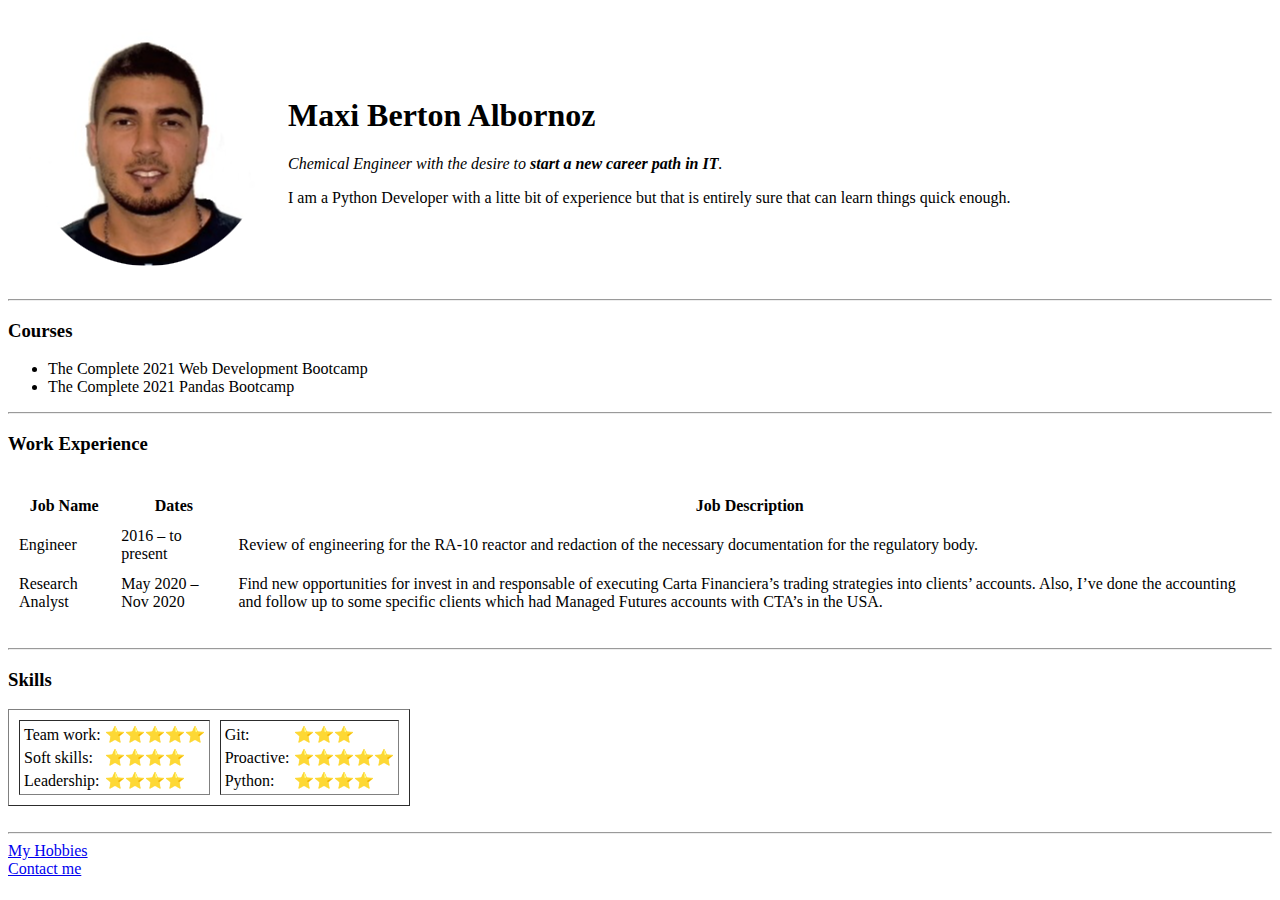
==== index.html @ 4f768afd "add initial cv website files" ====
<!DOCTYPE html>
<html lang="en">
<head>
    <meta charset="UTF-8">
    <title>Maxi's Personal Site</title>
</head>
<body>
    <table cellspacing="20">
        <tr>
            <td><img src="foto_mia_circle.png" alt="Maxi's profile picture"></td>
            <td><h1>Maxi Berton Albornoz</h1>
                <p><em>Chemical Engineer with the desire to <strong>start a new career path in IT</strong>.</em></p>
                <p>I am a Python Developer with a litte bit of experience but that is entirely sure that can learn things quick enough.</p></td>
        </tr>
    </table>
    <hr>

    <h3>Courses</h3>

        <ul>
            <li>The Complete 2021 Web Development Bootcamp</li>
            <li>The Complete 2021 Pandas Bootcamp</li>
        </ul>
    <hr>
    
    <h3>Work Experience</h3>

        <table cellspacing="10">
            <th>
                <tr>
                    <th>Job Name</th>
                    <th>Dates</th>
                    <th>Job Description</th>
                </tr>
            </th>
            <tbody>
                <tr>
                    <td>Engineer</td>
                    <td>2016 – to present</td>
                    <td>Review of engineering for the RA-10 reactor and redaction of the necessary documentation for the regulatory body.</td>
                </tr>
                <tr>
                    <td>Research Analyst</td>
                    <td>May 2020 – Nov 2020</td>
                    <td>Find new opportunities for invest in and responsable of executing Carta Financiera’s trading strategies into clients’ accounts. Also, I’ve done the accounting and follow up to some specific clients which had Managed Futures accounts with CTA’s in the USA.</td>
                </tr>
            </tbody>
        </table>
        <br>
    <hr>
    
    <h3>Skills</h3>
        
        <table cellspacing="10" border="1">
            <tr>
                <td><table>
                    <tbody>
                        <tr>
                            <td>Team work:</td>
                            <td>⭐️⭐️⭐️⭐️⭐️</td>
                        </tr>
                        <tr>
                            <td>Soft skills:</td>
                            <td>⭐️⭐️⭐️⭐️</td>
                        </tr>
                        <tr>
                            <td>Leadership:</td>
                            <td>⭐️⭐️⭐️⭐️</td>
                        </tr>
                    </tbody>
                </table></td>
                <td><table>
                    <tbody>
                        <tr>
                            <td>Git:</td>
                            <td>⭐️⭐️⭐️</td>
                        </tr>
                        <tr>
                            <td>Proactive:</td>
                            <td>⭐️⭐️⭐️⭐️⭐️</td>
                        </tr>
                        <tr>
                            <td>Python:</td>
                            <td>⭐️⭐️⭐️⭐️</td>
                        </tr>
                    </tbody>
                </table></td>
            </tr>
        </table>
        <br>
        <hr>



    <a href="hobbies.html">My Hobbies</a>
    <br>
    <a href="contact.html">Contact me</a>

</body>
</html>
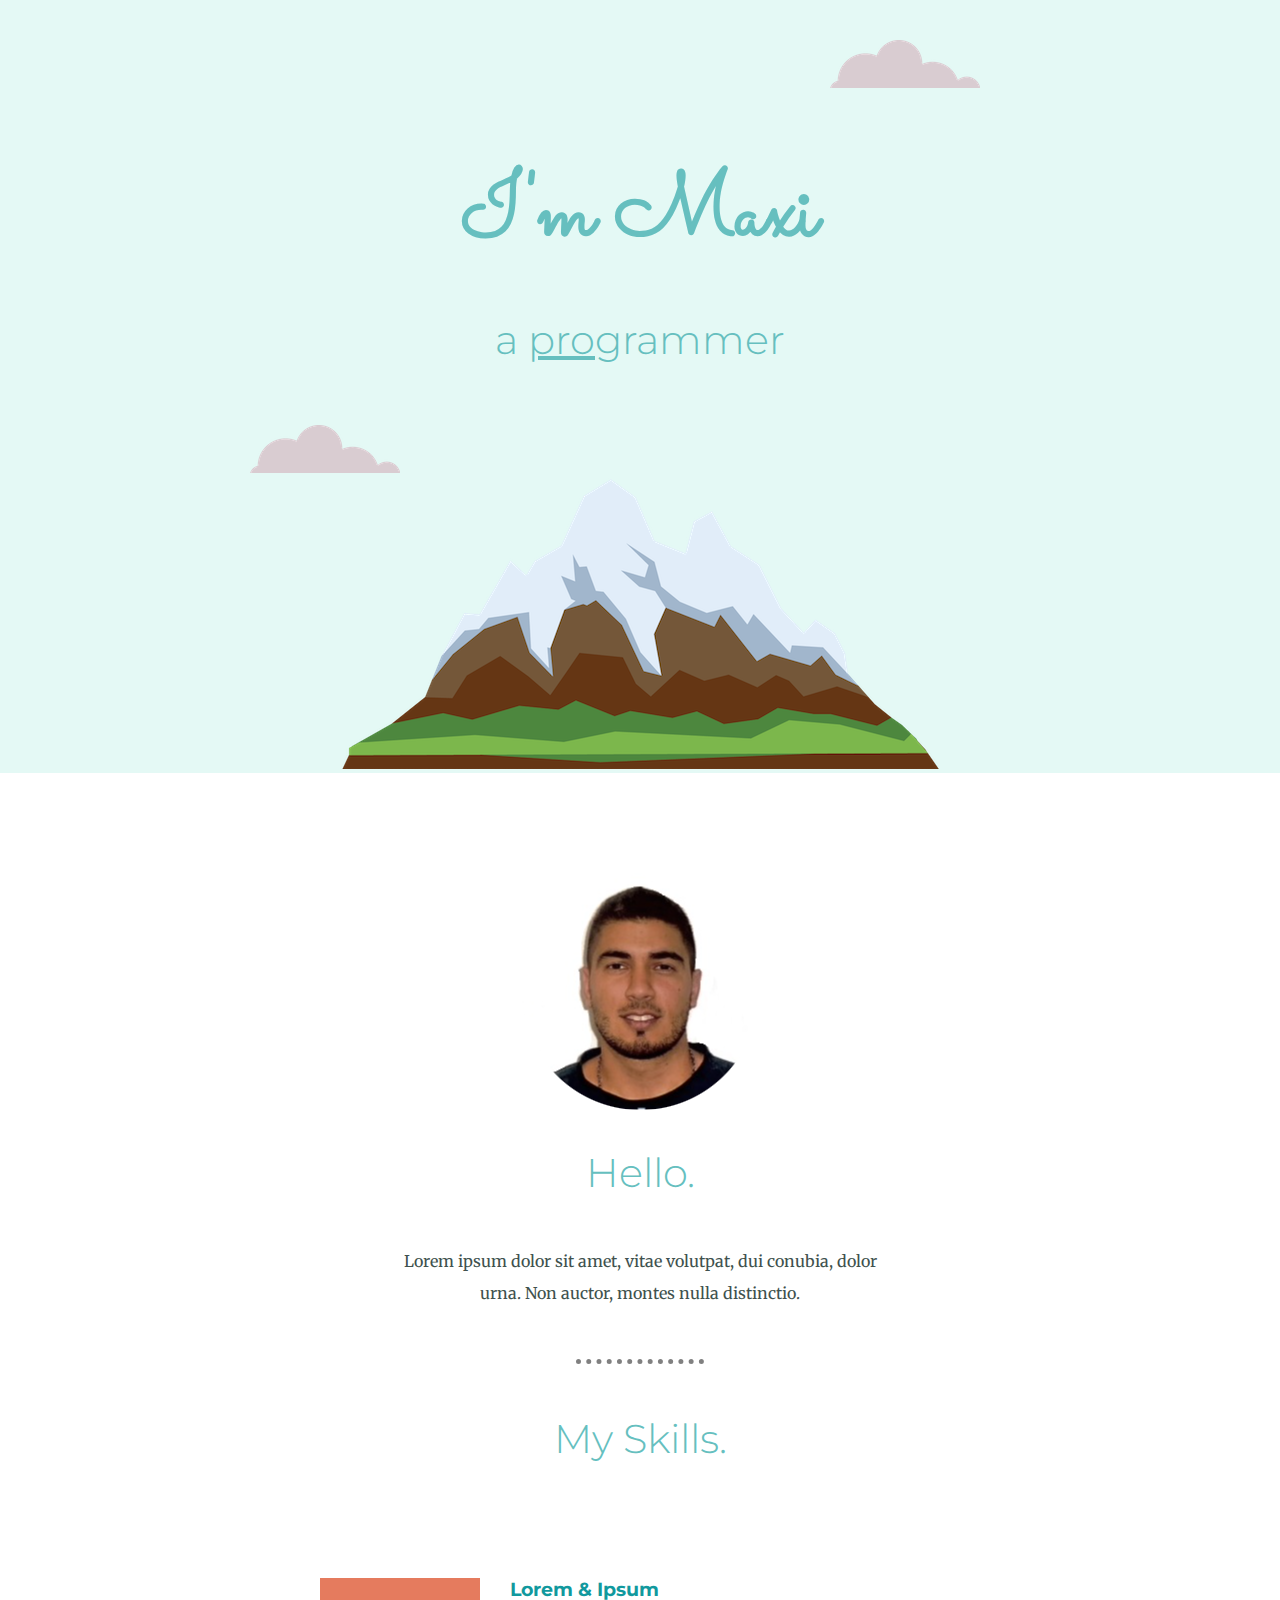
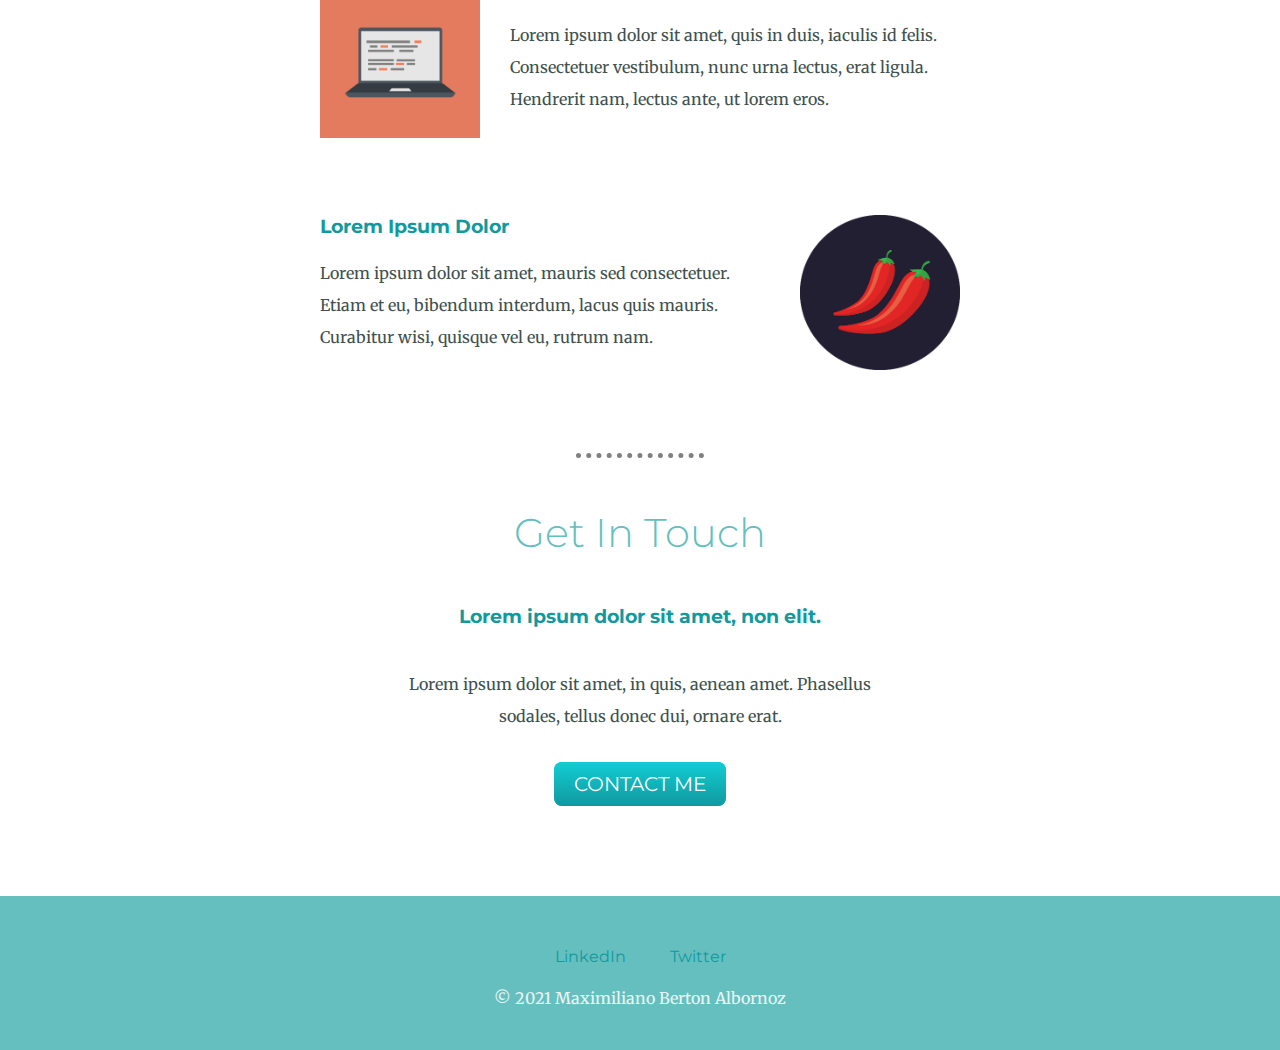
==== commit af5d2b32: "Add files via upload" ====
--- a/index.html
+++ b/index.html
@@ -1,100 +1,73 @@
 <!DOCTYPE html>
 <html lang="en">
 <head>
+    
     <meta charset="UTF-8">
-    <title>Maxi's Personal Site</title>
+    <meta http-equiv="X-UA-Compatible" content="IE=edge">
+    <meta name="viewport" content="width=device-width, initial-scale=1.0">
+    <title>Maximiliano Berton Albornoz</title>
+    <link rel="stylesheet" type="text/css" href="css/styes.css">
+    <link rel="icon" href="favicon.ico">
+    <link rel="preconnect" href="https://fonts.gstatic.com">
+    <link rel="stylesheet" href="https://fonts.googleapis.com/css2?family=Merriweather:wght@300&family=Montserrat:wght@100;300;600&family=Sacramento&display=swap">
+
 </head>
+
 <body>
-    <table cellspacing="20">
-        <tr>
-            <td><img src="foto_mia_circle.png" alt="Maxi's profile picture"></td>
-            <td><h1>Maxi Berton Albornoz</h1>
-                <p><em>Chemical Engineer with the desire to <strong>start a new career path in IT</strong>.</em></p>
-                <p>I am a Python Developer with a litte bit of experience but that is entirely sure that can learn things quick enough.</p></td>
-        </tr>
-    </table>
-    <hr>
-
-    <h3>Courses</h3>
-
-        <ul>
-            <li>The Complete 2021 Web Development Bootcamp</li>
-            <li>The Complete 2021 Pandas Bootcamp</li>
-        </ul>
-    <hr>
     
-    <h3>Work Experience</h3>
-
-        <table cellspacing="10">
-            <th>
-                <tr>
-                    <th>Job Name</th>
-                    <th>Dates</th>
-                    <th>Job Description</th>
-                </tr>
-            </th>
-            <tbody>
-                <tr>
-                    <td>Engineer</td>
-                    <td>2016 – to present</td>
-                    <td>Review of engineering for the RA-10 reactor and redaction of the necessary documentation for the regulatory body.</td>
-                </tr>
-                <tr>
-                    <td>Research Analyst</td>
-                    <td>May 2020 – Nov 2020</td>
-                    <td>Find new opportunities for invest in and responsable of executing Carta Financiera’s trading strategies into clients’ accounts. Also, I’ve done the accounting and follow up to some specific clients which had Managed Futures accounts with CTA’s in the USA.</td>
-                </tr>
-            </tbody>
-        </table>
-        <br>
-    <hr>
+    <div class="top-container">
+        <img class="top-cloud" src="images/cloud.png" alt="cloud-img">
+        <h1>I'm Maxi</h1>   
+        <h2>a <span class="pro">pro</span>grammer</h2>
+        <img class="bottom-cloud" src="images/cloud.png" alt="cloud-img">
+        <img src="images/mountain.png" alt="mountain-img">
+    </div>
     
-    <h3>Skills</h3>
+    <div class="middle-container">
         
-        <table cellspacing="10" border="1">
-            <tr>
-                <td><table>
-                    <tbody>
-                        <tr>
-                            <td>Team work:</td>
-                            <td>⭐️⭐️⭐️⭐️⭐️</td>
-                        </tr>
-                        <tr>
-                            <td>Soft skills:</td>
-                            <td>⭐️⭐️⭐️⭐️</td>
-                        </tr>
-                        <tr>
-                            <td>Leadership:</td>
-                            <td>⭐️⭐️⭐️⭐️</td>
-                        </tr>
-                    </tbody>
-                </table></td>
-                <td><table>
-                    <tbody>
-                        <tr>
-                            <td>Git:</td>
-                            <td>⭐️⭐️⭐️</td>
-                        </tr>
-                        <tr>
-                            <td>Proactive:</td>
-                            <td>⭐️⭐️⭐️⭐️⭐️</td>
-                        </tr>
-                        <tr>
-                            <td>Python:</td>
-                            <td>⭐️⭐️⭐️⭐️</td>
-                        </tr>
-                    </tbody>
-                </table></td>
-            </tr>
-        </table>
-        <br>
+        <div class="profile">
+          <img src="images/foto_mia_circle.png" alt="maxi-img">
+          <h2>Hello.</h2>
+          <p class="intro">Lorem ipsum dolor sit amet, vitae volutpat, dui conubia, dolor urna. Non auctor, montes nulla distinctio.</p>
+        </div>
+        
         <hr>
-
-
-
-    <a href="hobbies.html">My Hobbies</a>
-    <br>
-    <a href="contact.html">Contact me</a>
+        
+        <div class="skills">
+          
+          <h2>My Skills.</h2>
+          <div class="skill-row">
+                <img class="computer-img" src="images/computer.png" alt="computer-img">
+                
+                <h3>Lorem & Ipsum</h3>
+                <p>Lorem ipsum dolor sit amet, quis in duis, iaculis id felis. Consectetuer vestibulum, nunc urna lectus, erat ligula. Hendrerit nam, lectus ante, ut lorem eros.</p>
+          </div>
+          
+          <div class="skill-row">
+                <img class="chilli-img" src="images/chillies.png" alt="chilli-img">
+                
+                <h3>Lorem Ipsum Dolor</h3>
+                <p>Lorem ipsum dolor sit amet, mauris sed consectetuer. Etiam et eu, bibendum interdum, lacus quis mauris. Curabitur wisi, quisque vel eu, rutrum nam.</p>
+          </div>
+        
+        </div>
+        
+        <hr>
+        
+        <div class="contact-me">
+          <h2 class="get-in-touch">Get In Touch</h2>
+          <h3>Lorem ipsum dolor sit amet, non elit.</h3>
+          <p class="contact_message">Lorem ipsum dolor sit amet, in quis, aenean amet. Phasellus sodales, tellus donec dui, ornare erat.</p>
+          <a class="btn" href="mailto:bertonalbornoz.m@gmail.com">CONTACT ME</a>
+        </div>
+    </div>
+      
+      
+    <div class="bottom-container">
+        <a class="footer-link" href="https://www.linkedin.com/in/maximiliano-berton-albornoz/">LinkedIn</a>
+        <a class="footer-link" href="https://twitter.com/CMaximoCozzetti">Twitter</a>
+        <p class="copyright_message">© 2021 Maximiliano Berton Albornoz</p>
+    </div>
 
 </body>
-</html>
+</html>--- a/css/styes.css
+++ b/css/styes.css
@@ -0,0 +1,158 @@
+a {
+  color: #11999e;
+  font-family: "Montserrat", sans-serif;
+  margin: 0 20px 0;
+  text-decoration: none;
+}
+
+a:hover {
+  color: #eaf6f6;
+}
+
+body {
+  margin: 0px;
+  text-align: center;
+  font-family: "Merriweather", serif;
+  color: #40514e;
+}
+
+h1 {
+  color: #66bfbf;
+  font-family: "Sacramento", cursive;
+  /* 100% in fontsize is equivalent to 16px */
+  font-size: 5.625rem;
+  /* 90px/16 = 5.625 */
+  /* font-size: 5.625em, es lo mismo que arriba ya que 
+  1em es 16px */
+  margin: 50px auto 0 auto;
+}
+
+h2 {
+  color: #66bfbf;
+  font-family: "Montserrat", sans-serif;
+  font-size: 2.5rem;
+  font-weight: 300;
+  padding-bottom: 15px;
+}
+
+h3 {
+  color: #11999e;
+  font-family: "Montserrat", sans-serif;
+}
+
+hr {
+  border-style: none;
+  border-top-style: dotted;
+  border-width: 5px;
+  width: 10%;
+  color: grey;
+  margin: 50px auto;
+}
+
+p {
+  line-height: 2;
+}
+
+/************** CLASS CONTAINERS **************/
+.bottom-cloud {
+  position: absolute;
+  bottom: 300px;
+  left: 250px;
+}
+
+.bottom-container {
+  background-color: #66bfbf;
+  padding: 50px 0 20px;
+}
+
+.btn {
+  background: #11cdd4;
+  background-image: -webkit-linear-gradient(top, #11cdd4, #11999e);
+  background-image: -moz-linear-gradient(top, #11cdd4, #11999e);
+  background-image: -ms-linear-gradient(top, #11cdd4, #11999e);
+  background-image: -o-linear-gradient(top, #11cdd4, #11999e);
+  background-image: linear-gradient(to bottom, #11cdd4, #11999e);
+  -webkit-border-radius: 8;
+  -moz-border-radius: 8;
+  border-radius: 8px;
+  font-family: "Montserrat", sans-serif;
+  color: #ffffff;
+  font-size: 20px;
+  padding: 10px 20px 10px 20px;
+  text-decoration: none;
+}
+
+.btn:hover {
+  background: #30e3cb;
+  background-image: -webkit-linear-gradient(top, #30e3cb, #2bc4ad);
+  background-image: -moz-linear-gradient(top, #30e3cb, #2bc4ad);
+  background-image: -ms-linear-gradient(top, #30e3cb, #2bc4ad);
+  background-image: -o-linear-gradient(top, #30e3cb, #2bc4ad);
+  background-image: linear-gradient(to bottom, #30e3cb, #2bc4ad);
+  text-decoration: none;
+}
+
+.chilli-img {
+  width: 25%;
+  float: right;
+  margin-left: 30px;
+}
+
+.contact_message {
+  width: 40%;
+  margin: 40px auto 40px;
+}
+
+.computer-img {
+  width: 25%;
+  float: left;
+  margin-right: 30px;
+}
+
+.contact-me {
+  margin-bottom: 50px;
+}
+
+.copyright_message {
+  color: #eaf6f6;
+}
+
+.get-in-touch {
+  margin-top: 20px;
+}
+
+.intro {
+  width: 40%;
+  margin: auto;
+}
+
+.middle-container {
+  margin: 100px 0;
+}
+
+.pro {
+  text-decoration: underline;
+}
+
+.skills {
+  position: relative;
+}
+
+.skill-row {
+  margin: 100px auto 100px auto;
+  position: static;
+  text-align: left;
+  width: 50%;
+}
+
+.top-cloud {
+  position: absolute;
+  right: 300px;
+  top: 40px;
+}
+
+.top-container {
+  background-color: #e4f9f5;
+  position: relative;
+  padding-top: 100px;
+}
